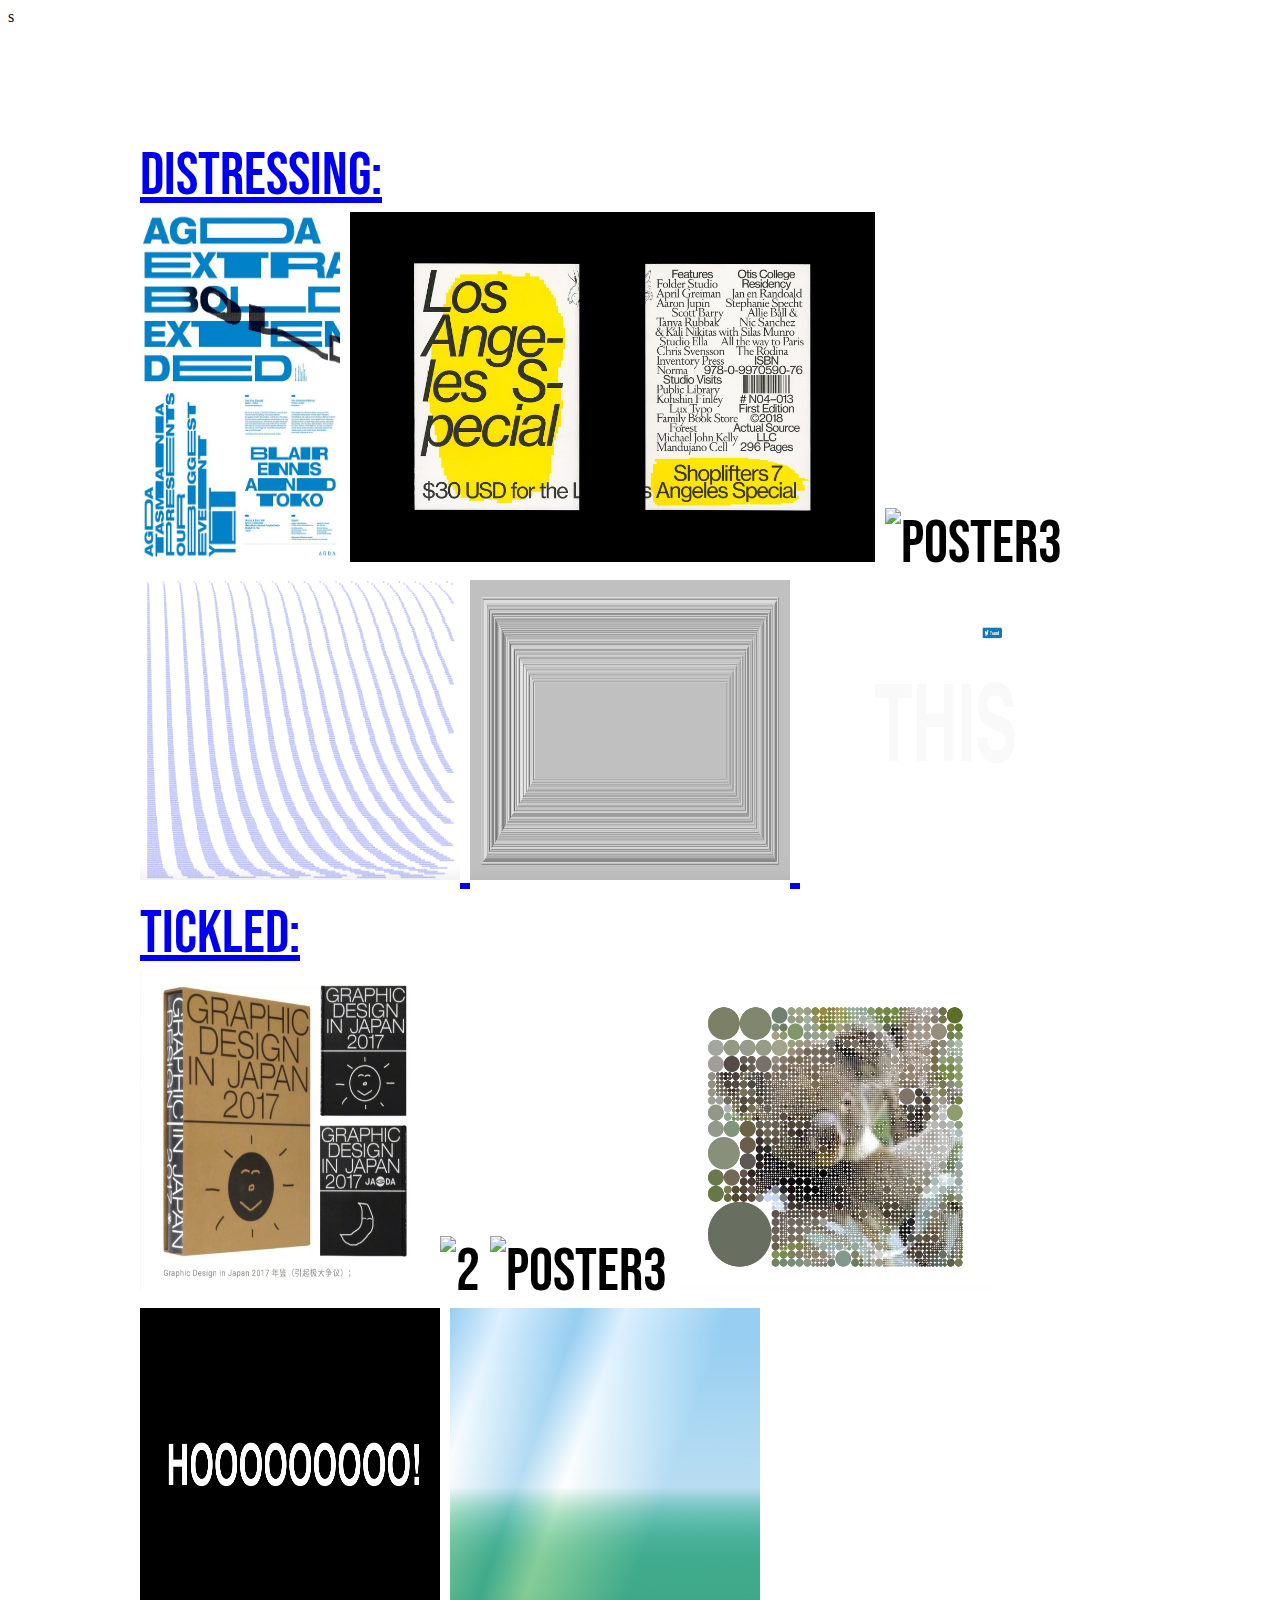
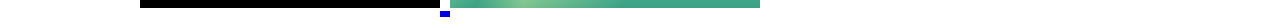
==== distressingtickles/reference.html @ 0511eca6 "Add files via upload" ====
<!DOCTYPE html>
<html>
    <head>
        <meta charset="UTF-8">
		<link href="reference.css" rel="stylesheet"/>

        <title>Reference </title>s
        <link href='https://fonts.googleapis.com/css?family=Bebas Neue' rel='stylesheet'>
    </head>

    <body>
        <div class="frame">
            <a href="distressing.html">
                Distressing:<br>
            </a>

            <img src="distressing1.jpg" alt="poster1" style="width:200px;height:350px;">
            <img src="distressing2.jpg" alt="shoplifters issue 7" style="width:400; height:350px; ">
            <img src="distressing3.jpg" alt="poster3" style="width:200px;height:350px; ">

            <a href="https://videocollectionorderedbytitlelength.work">
                <img src="distressingweb1.png" alt="video collection ordered by title length" style="width: 320px; height:300px;">
            </a>

            <a href="http://www.ornament.work">
                <img src="distressingweb2.png" alt="Ornament" style="width: 320px; height:300px;">
            </a>

            <a href="https://cant-not-tweet-this.com">
                <img src="distressingweb3.png" alt="cant-not-tweet-this" style="width: 310px; height:300px; ">
            </a>

            <a href="tickled.html">
                <br>Tickled:<br>
            </a>
           

            <img src="tickled1.jpg" alt="poster1" style="width:290px;height:320px;">
            <img src="tickled2.jpg" alt="2" style="width:350px; height:320px; ">
            <img src="tickled3.jpg" alt="poster3" style="width:270px;height:330px; ">

            <a href="http://www.koalastothemax.com">
                <img src="tickledwebsite1.png" alt="koalas to the max" style="width: 320px; height:300px;">
            </a>

            <a href="https://heeeeeeeey.com">
                <img src="tickledweb2.png" alt="Heyyy Hoooo" style="width: 300px; height:300px;">
            </a>

            <a href="https://www.openthiswindow.com/html/">
                <img src="tickledweb3.png" alt="open this window" style="width: 310px; height:300px; ">
            </a>

        </div>

    </body>
</html>
---- distressingtickles/reference.css ----
.frame{
    width: 80%;
    height:60%;
    left: 100px;
    top:100px;
    position:absolute;
    align:center;
    padding:40px;
    font-size: 60px;
    font-family: 'Bebas Neue';

}
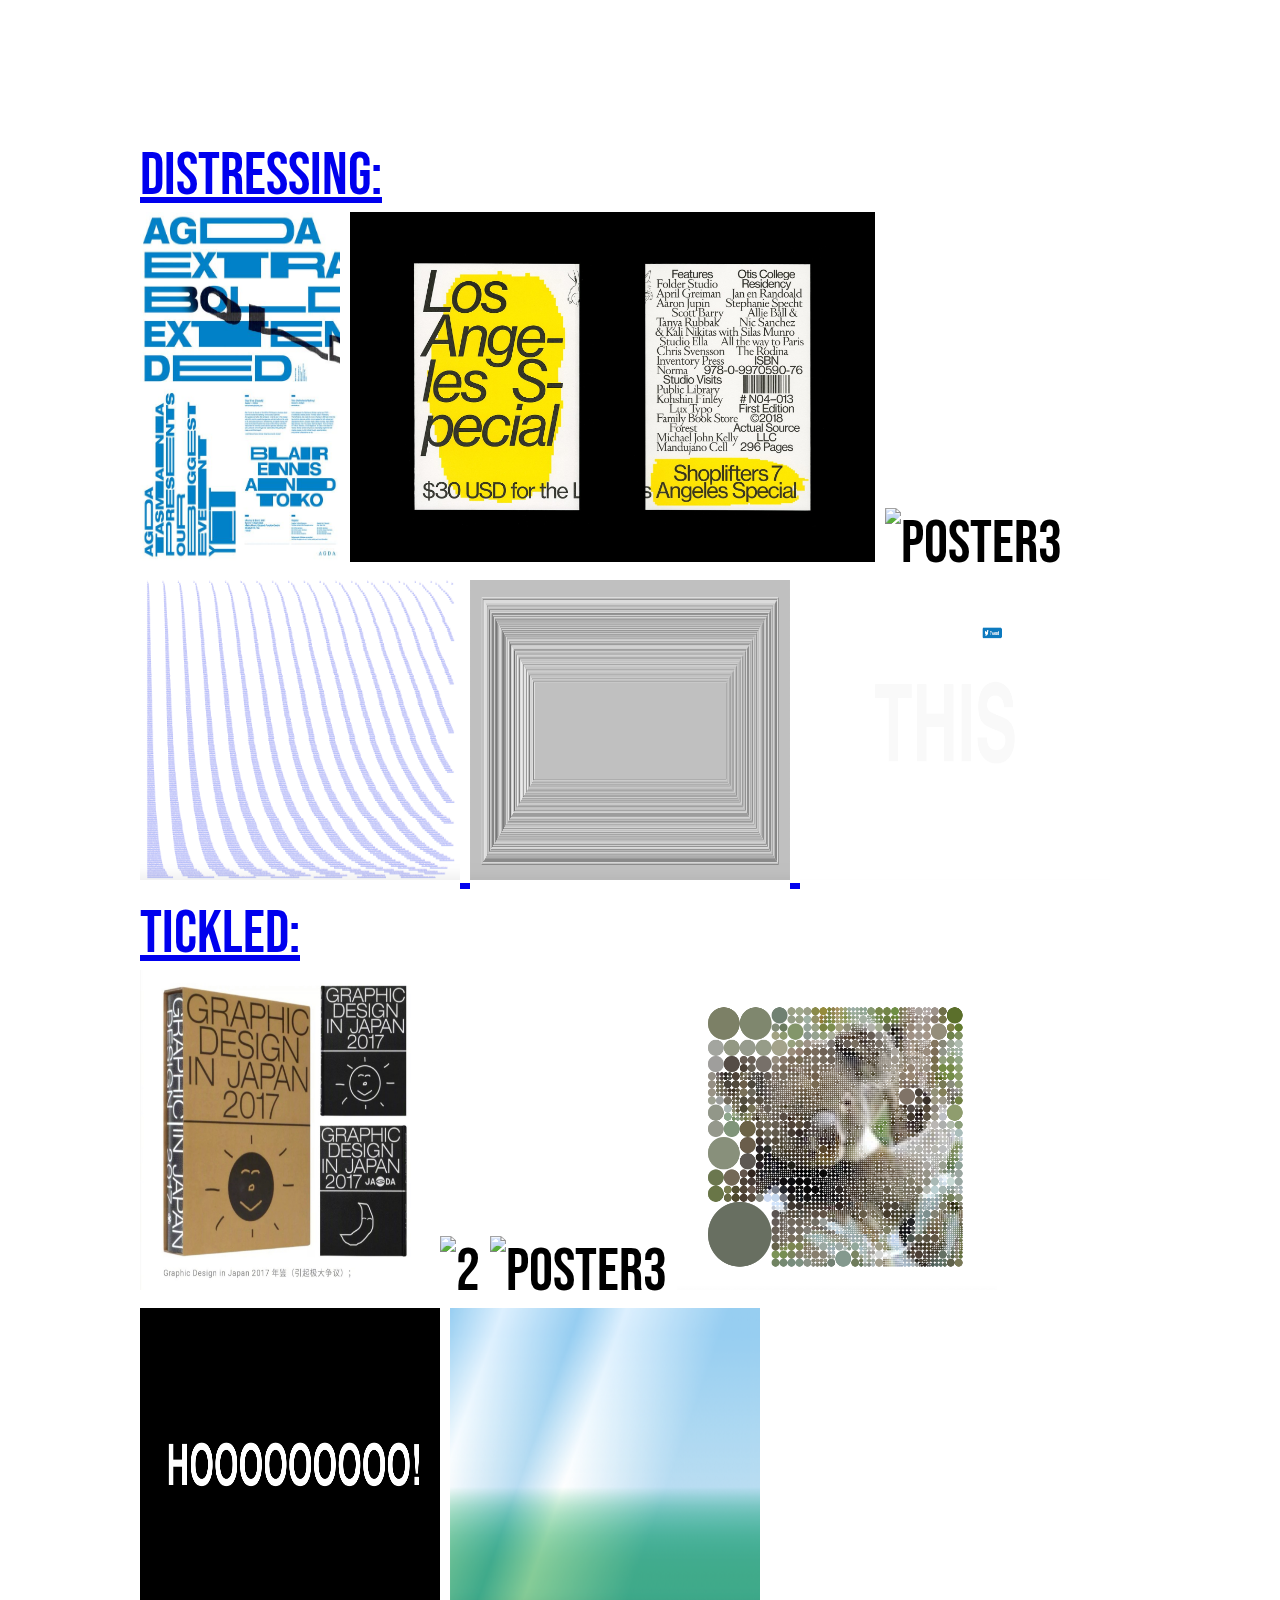
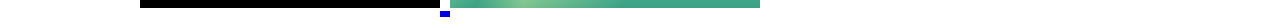
==== commit a4d4e0eb: "Add files via upload" ====
--- a/distressingtickles/reference.html
+++ b/distressingtickles/reference.html
@@ -4,7 +4,7 @@
         <meta charset="UTF-8">
 		<link href="reference.css" rel="stylesheet"/>
 
-        <title>Reference </title>s
+        <title>Reference </title>
         <link href='https://fonts.googleapis.com/css?family=Bebas Neue' rel='stylesheet'>
     </head>
 
